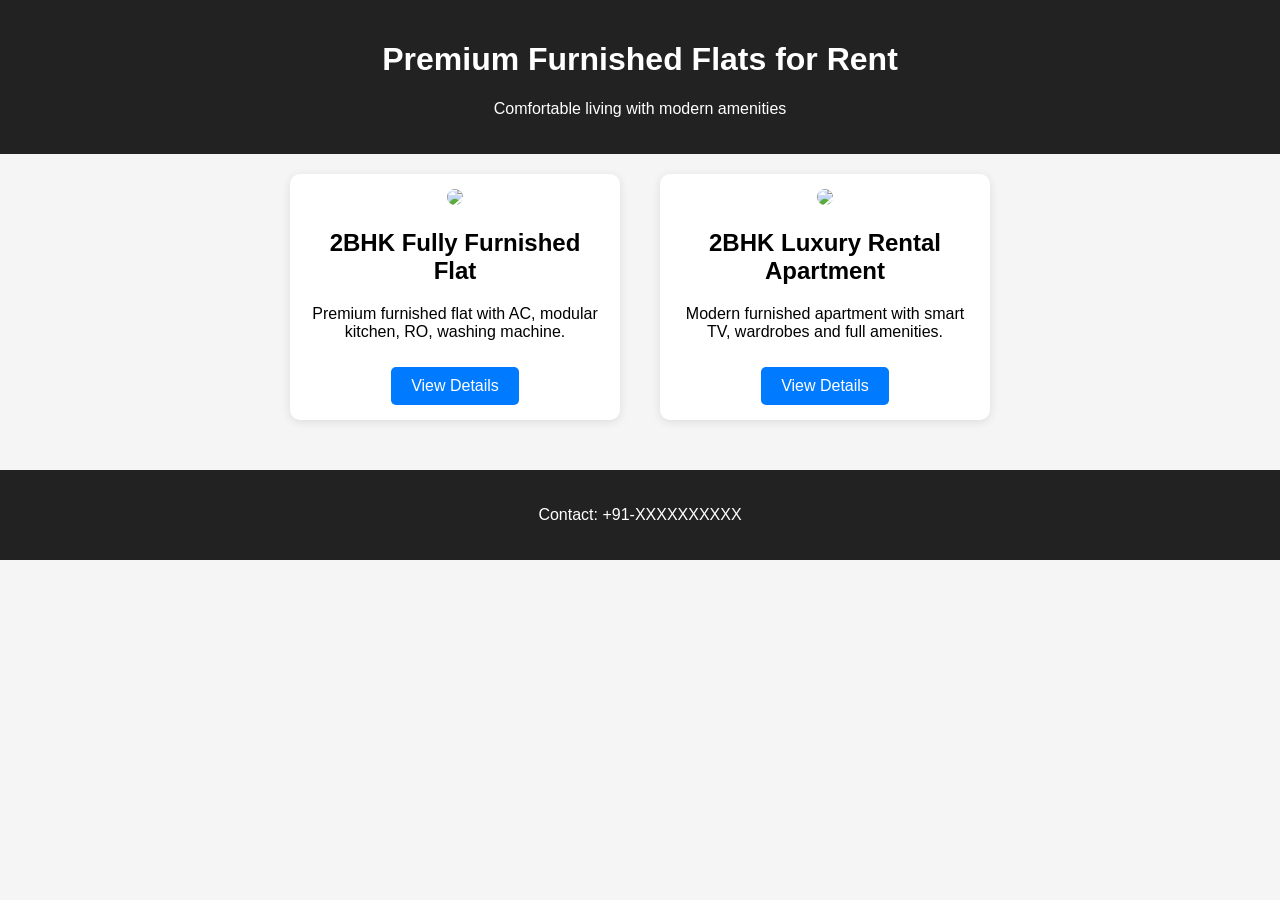
==== index.html @ 3328fba8 "Add files via upload added initial files" ====
<!DOCTYPE html>
<html lang="en">
<head>
<meta charset="UTF-8">
<meta name="viewport" content="width=device-width, initial-scale=1.0">

<title>Premium Flats for Rent</title>
<meta name="description" content="Fully furnished premium flats for rent with modern amenities.">

<link rel="stylesheet" href="style.css">
</head>

<body>

<header>
<h1>Premium Furnished Flats for Rent</h1>
<p>Comfortable living with modern amenities</p>
</header>

<section class="container">

<div class="card">
<img src="images/flat1-living.jpg">
<h2>2BHK Fully Furnished Flat</h2>
<p>Premium furnished flat with AC, modular kitchen, RO, washing machine.</p>
<a href="flat1.html">View Details</a>
</div>

<div class="card">
<img src="images/flat2-living.jpg">
<h2>2BHK Luxury Rental Apartment</h2>
<p>Modern furnished apartment with smart TV, wardrobes and full amenities.</p>
<a href="flat2.html">View Details</a>
</div>

</section>

<footer>
<p>Contact: +91-XXXXXXXXXX</p>
</footer>

</body>
</html>
---- style.css ----
body{
font-family: Arial;
margin:0;
background:#f5f5f5;
}

header{
background:#222;
color:white;
text-align:center;
padding:20px;
}

.container{
width:90%;
margin:auto;
display:flex;
flex-wrap:wrap;
justify-content:center;
}

.card{
background:white;
margin:20px;
padding:15px;
width:300px;
border-radius:10px;
box-shadow:0 2px 10px rgba(0,0,0,0.1);
text-align:center;
}

.card img{
width:100%;
border-radius:8px;
}

.card a{
display:inline-block;
margin-top:10px;
background:#007BFF;
color:white;
padding:10px 20px;
text-decoration:none;
border-radius:5px;
}

.main-img{
width:100%;
max-width:700px;
display:block;
margin:auto;
}

ul{
line-height:1.8;
}

footer{
text-align:center;
padding:20px;
background:#222;
color:white;
margin-top:30px;
}
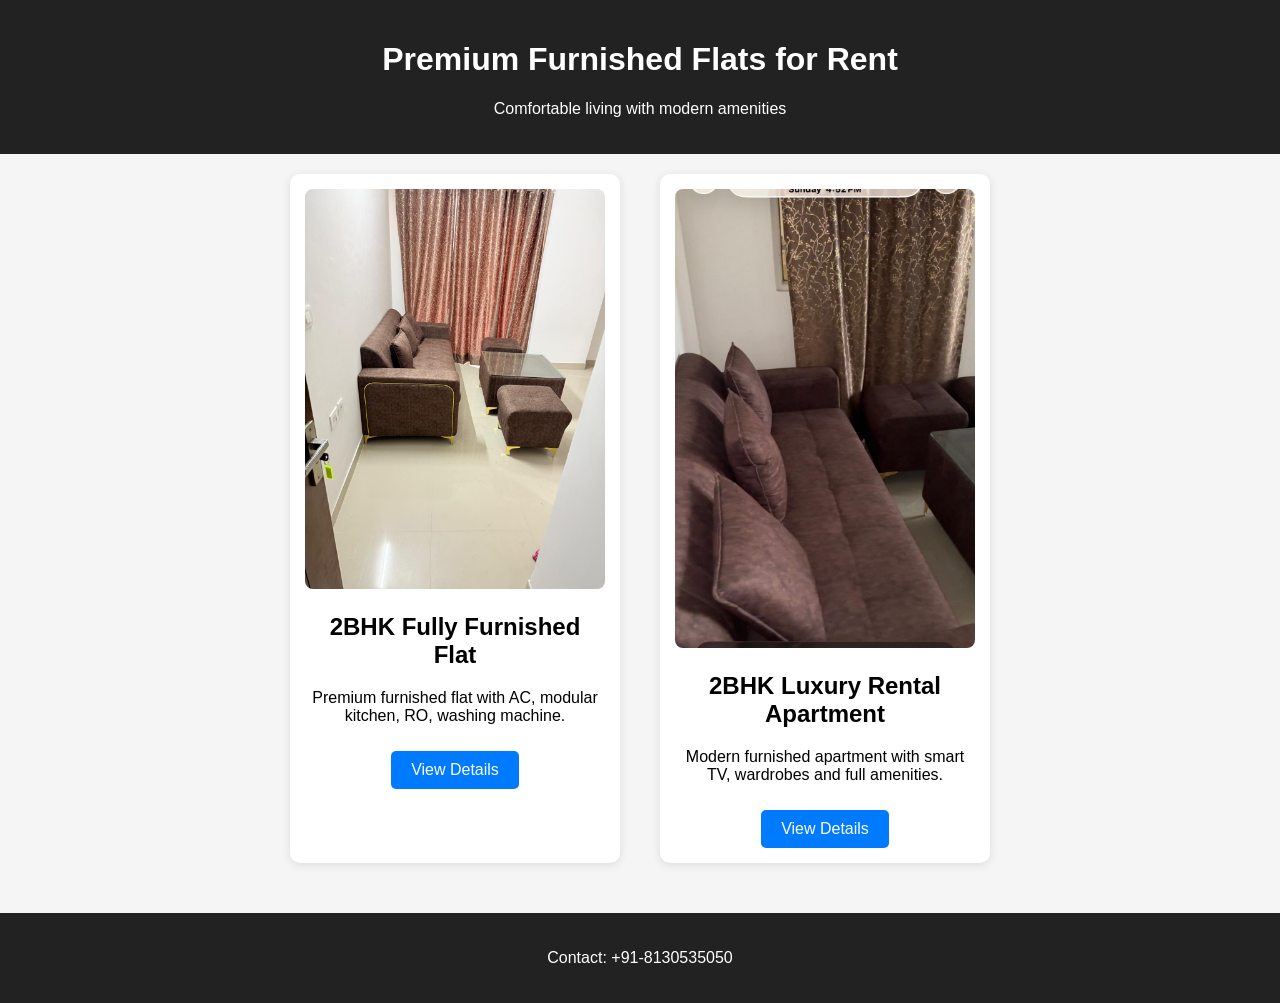
==== commit 87477e89: "Update index.html" ====
--- a/index.html
+++ b/index.html
@@ -8,6 +8,9 @@
 <meta name="description" content="Fully furnished premium flats for rent with modern amenities.">
 
 <link rel="stylesheet" href="style.css">
+<meta name="keywords" content="flats for rent, furnished apartment, rental flat, 2BHK flat rent Oasis grandstand, sector 22D, greate noida, yamuna expressway, galgotias university,nims noida">
+
+<meta name="robots" content="index, follow">
 </head>
 
 <body>
@@ -20,23 +23,23 @@
 <section class="container">
 
 <div class="card">
-<img src="images/flat1-living.jpg">
+<img src="images/phoenix-living.jpeg">
 <h2>2BHK Fully Furnished Flat</h2>
 <p>Premium furnished flat with AC, modular kitchen, RO, washing machine.</p>
-<a href="flat1.html">View Details</a>
+<a href="phoenix-204.html">View Details</a>
 </div>
 
 <div class="card">
-<img src="images/flat2-living.jpg">
+<img src="images/sepang-living.jpeg">
 <h2>2BHK Luxury Rental Apartment</h2>
 <p>Modern furnished apartment with smart TV, wardrobes and full amenities.</p>
-<a href="flat2.html">View Details</a>
+<a href="sepang-309.html">View Details</a>
 </div>
 
 </section>
 
 <footer>
-<p>Contact: +91-XXXXXXXXXX</p>
+<p>Contact: +91-8130535050</p>
 </footer>
 
 </body>
